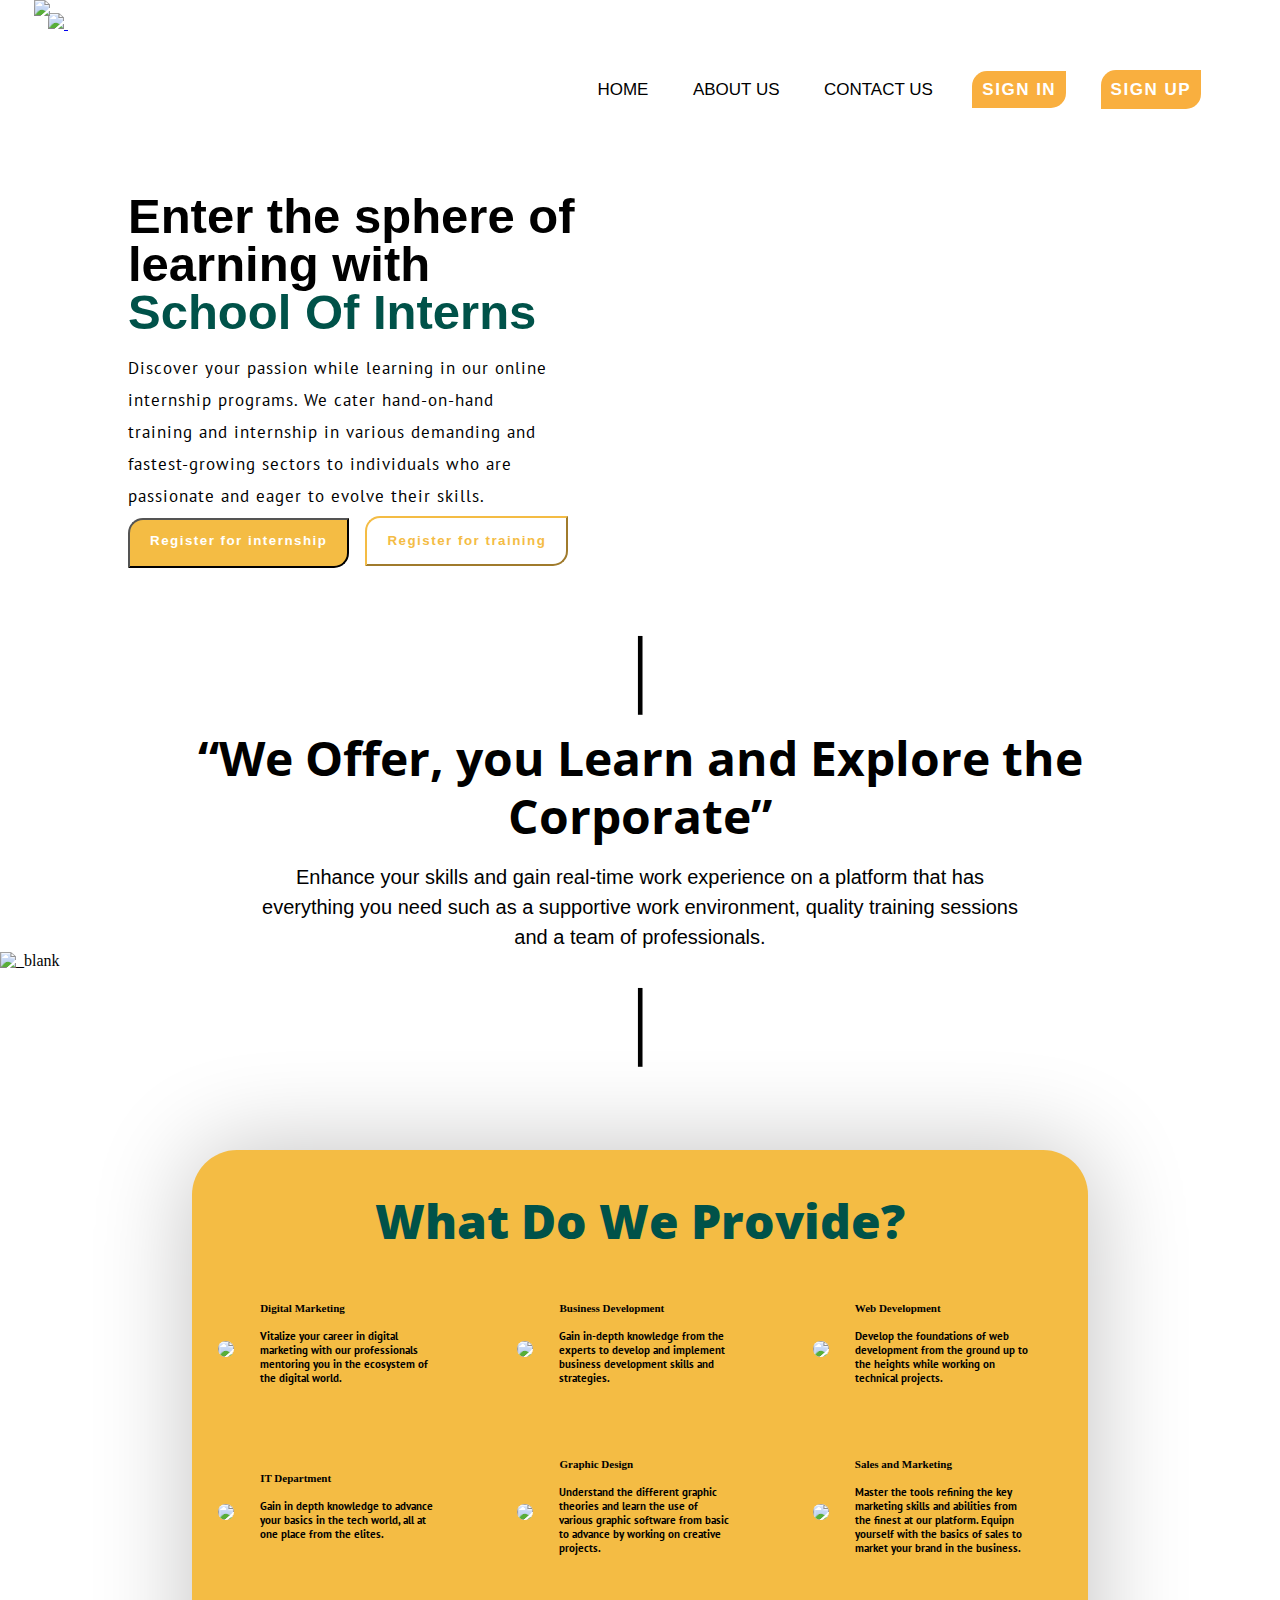
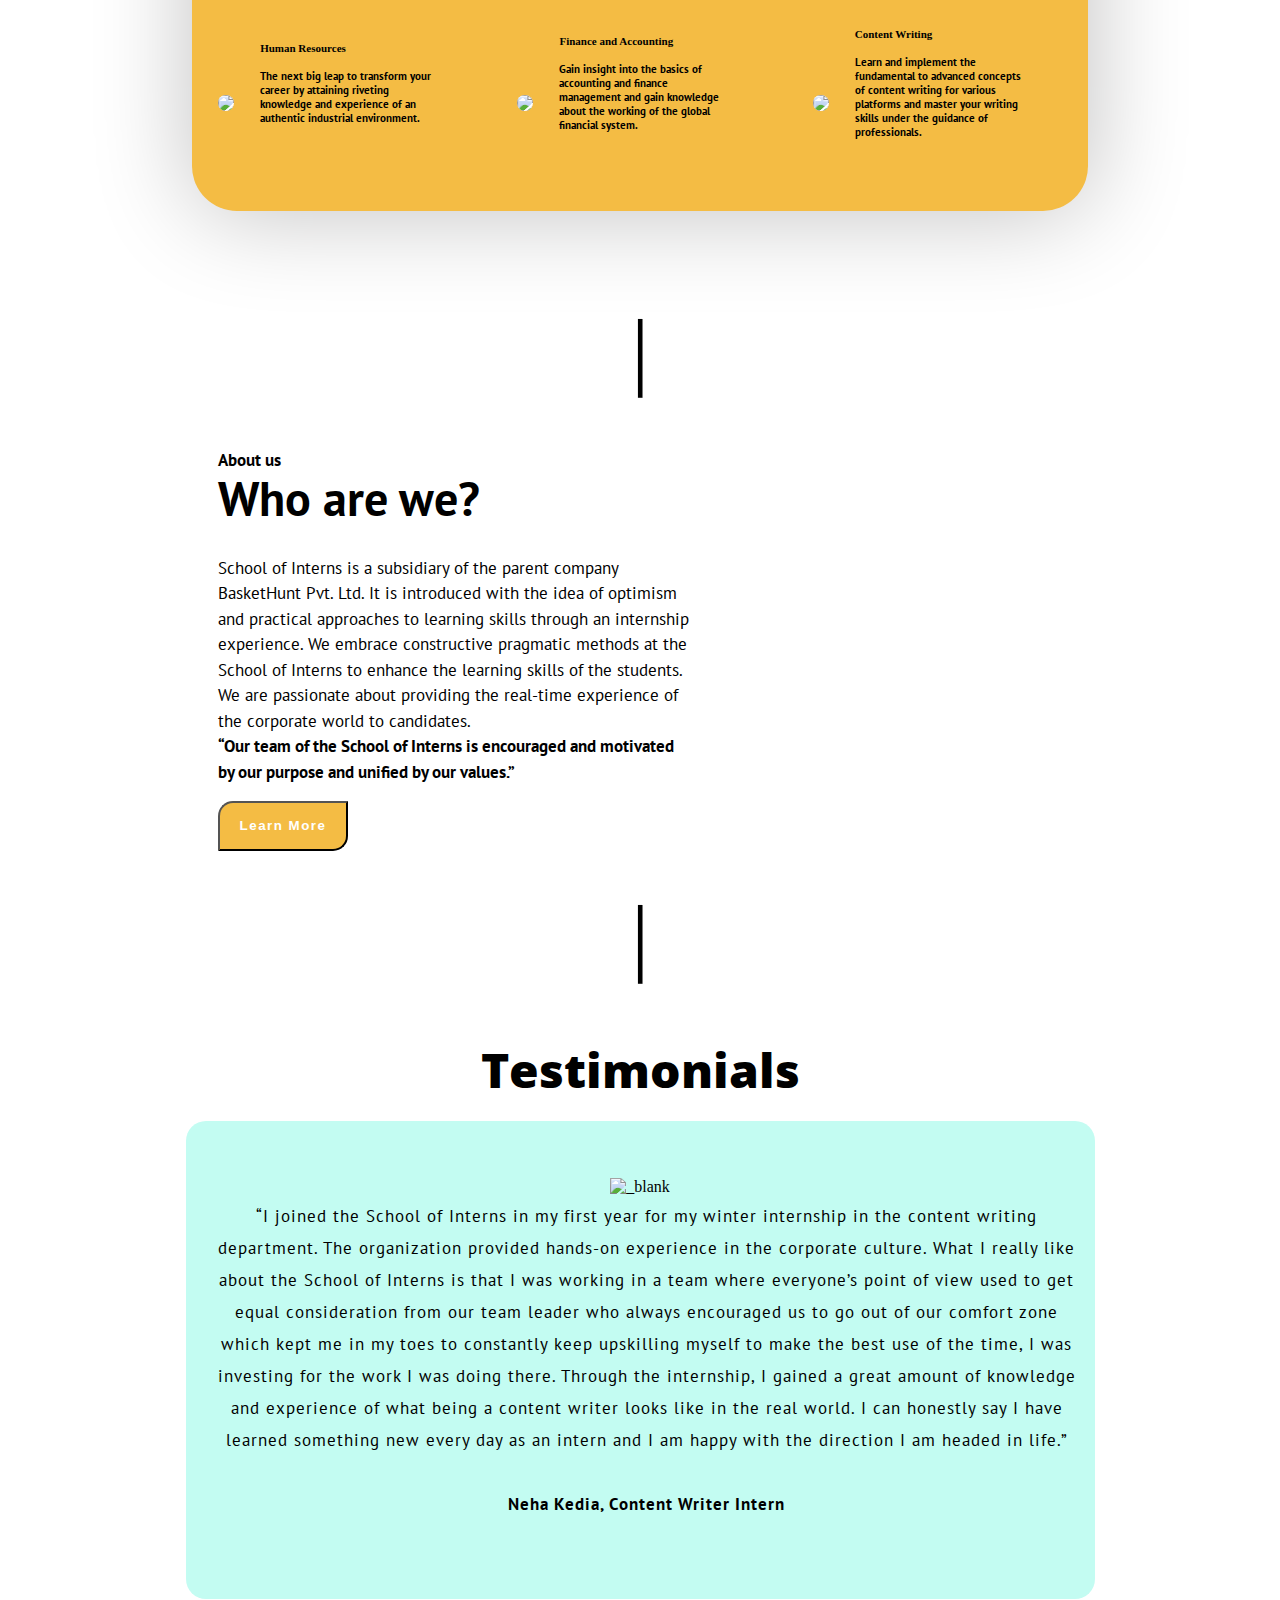
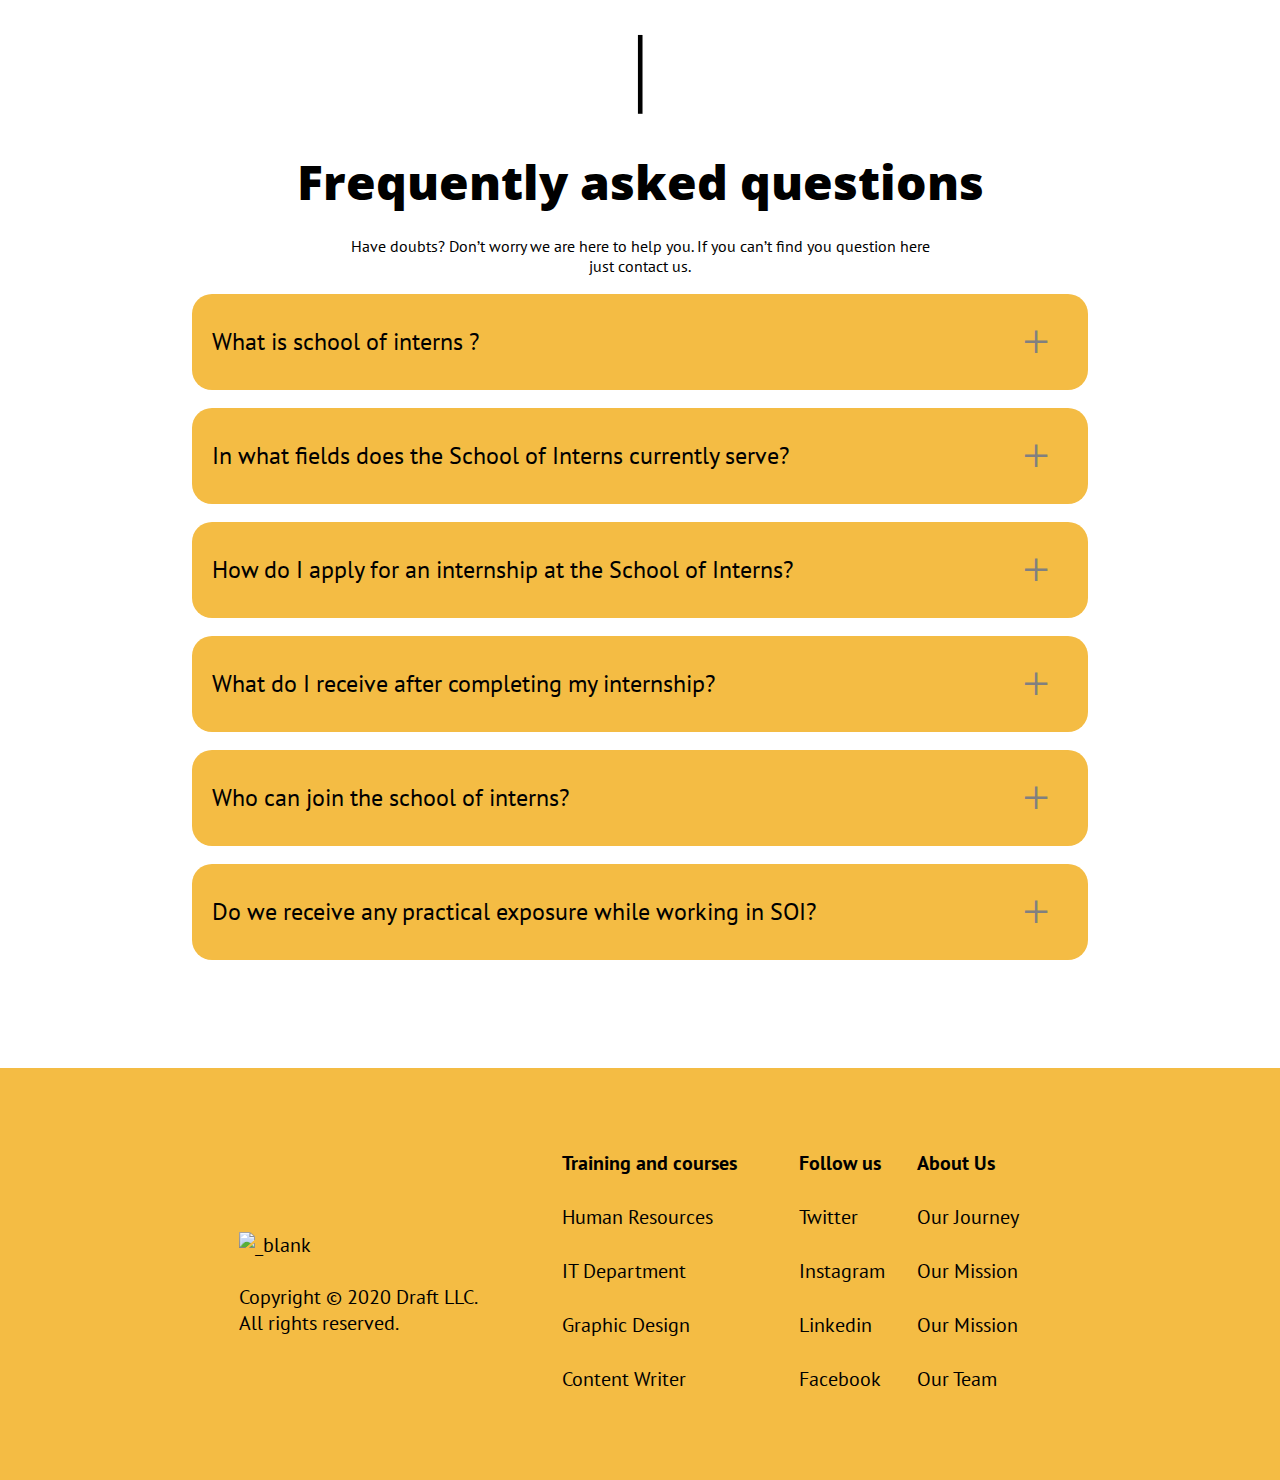
==== index.html @ ec15e97e "front-end-fixes" ====
<!DOCTYPE html>
<html lang="en">
<head>
    <meta charset="UTF-8">
    <meta http-equiv="X-UA-Compatible" content="IE=edge">
    <meta name="viewport" content="width=device-width, initial-scale=1.0">
    <link rel="stylesheet" href="style.css"> 
    <link rel="icon" href='./assets/logo.png' type="image/png">
    <script src="https://code.jquery.com/jquery-3.5.1.slim.min.js" integrity="sha384-DfXdz2htPH0lsSSs5nCTpuj/zy4C+OGpamoFVy38MVBnE+IbbVYUew+OrCXaRkfj" crossorigin="anonymous"></script>
    <script src="https://cdn.jsdelivr.net/npm/popper.js@1.16.1/dist/umd/popper.min.js" integrity="sha384-9/reFTGAW83EW2RDu2S0VKaIzap3H66lZH81PoYlFhbGU+6BZp6G7niu735Sk7lN" crossorigin="anonymous"></script>
    <script src="https://stackpath.bootstrapcdn.com/bootstrap/4.5.2/js/bootstrap.min.js" integrity="sha384-B4gt1jrGC7Jh4AgTPSdUtOBvfO8shuf57BaghqFfPlYxofvL8/KUEfYiJOMMV+rV" crossorigin="anonymous"></script>
    <title>Basket Hunt</title>
</head>
<body>
    <!-- HEADER -->
<header>
    <div id="logo">
        <a href="index.html" style=" padding-inline-start: 1rem;"><img src="./assets/logo.png">
            <img src="./assets/logo-2.png" class="img-2">
        </a>

    </div>
    <div id="nav">
        <div class="header-list" id="headerl">
            <i class="fa fa-times" onclick="hideMenu()"></i>
            <ul>
                <li><a href=""  class="nav-link">Home</a></li>
                <li><a href="" class="nav-link">About Us</a></li>
                <li><a href="" class="nav-link">Contact Us</a></li>
                <li><a href="" class="button1"  id="co-change"><b>Sign in</b></a></li>
                <li><a href="" class="button1" id="co-change"><b>Sign up</b></a></li>

            </ul>
        </div>
        <i class="fa fa-bars" onclick="showMenu()"></i>
    </div>
    <div class="text-box">
    </div>
</header>

<!-- HERO SECTION -->
<section id="about">
    <h2 class="ban-text">Enter the sphere of 
    <br>learning with <br>  <span class="hero-text">School Of Interns </span>
</h2>
    <p class="ban-para">Discover your passion while learning in our online internship programs. We cater hand-on-hand training and internship in various demanding and fastest-growing sectors to individuals who are passionate and eager to evolve their skills.
    </p>
    <div class="get-stat" style=" padding-inline-start: 10%;">
    <button type="button" class="button2" id="pa"><b>Register for internship</b>
        <div class="get-stat">
            <button type="button" class="button3" id="pa3"><b>Register for training</b></button>
        </div>
    </button>
</div>
<div class="vert-move"></div>
<br>
<p class="ver-line">│</p>
<br>

   <p class="text-1"> <b >“We Offer, you Learn and Explore the<br> Corporate”</b></p>
   <br>
    <p class="text-2">Enhance your skills and gain real-time work experience on a platform that has  <br> everything you need such as a supportive work environment, quality training sessions <br> and a team of professionals. </p>

    <img src="./assets/Mask groupfit.png" alt="_blank" class="image-mask">
    <br><br>
    <p class="ver-line">│</p>
    <br>
    <br>
</section>
<section style="background-image:url('./assets/Group.png'); background-repeat: no-repeat;">
    <table class="table" style="inline-size:70%;">
        
        <!--Header Row-->
        <tr ><th colspan="12"> <br><br> <b style="font-size: 48px; color:#005249; font-family: Open Sans; text-align: center;">What Do We Provide?</b><br><br></th></tr>
<!--End Of header row-->
        <!--First Row-->
        <tr style="font-family:'PT Sans'; font-size:11px; font-weight: 400;  ">
            <th colspan="1" style="padding:1rem;">
                <div id="first"><img src="./assets/1.png" class="shadow"></div>
        </th>
        <th colspan="3" style="text-align:start;"> <br><br><b style="font-family:'san-serif';">Digital Marketing</b><p > <br> Vitalize your career in digital <br> marketing with our professionals <br> mentoring you in the ecosystem of <br> the digital world.</p><br><br><br></th>
        
        <th colspan="1" style="padding:1rem;">
            <img src="./assets/2.png" class="shadow">
        </th><th colspan="3" style="text-align:start;"> <br><br><b style="font-family:'san-serif';">Business Development</b><p> <br> Gain in-depth knowledge from the  <br> experts to develop and implement <br> business development skills and <br> strategies.</p><br><br><br></th>
        
        <th colspan="1" style="padding:1rem;">
            <img src="./assets/3.png" class="shadow">
        </th><th colspan="3" style="text-align:start;"><br><br> <b style="font-family:'san-serif';">Web Development</b> <p> <br> Develop the foundations of web <br>development from the ground up to  <br> the heights while working on  <br> technical projects.</p><br><br><br></th></tr>

        <!--End of First Row-->
        
        <!--Second Row-->
        <tr style="font-family:'PT Sans'; font-size:11px; font-weight: 400;  ">
            <th colspan="1" style="padding:1rem;">
                <img src="./assets/4.png" class="shadow">
        </th>
        <th colspan="3" style="text-align:start;"><br><br> <b style="font-family:'san-serif';">IT Department</b><p > <br> Gain in depth knowledge to advance  <br> your basics in the tech world, all at <br> one place from the elites.</p><br><br><br></th>
        
        <th colspan="1" style="padding:1rem;">
            <img src="./assets/5.png" class="shadow">
        </th><th colspan="3" style="text-align:start;"> <br><br><b style="font-family:'san-serif';">Graphic Design</b><p> <br> Understand the different graphic <br> theories and learn the use of <br> various graphic software from basic <br> to advance by working on creative <br> projects.</p><br><br><br></th>
        
        <th colspan="1" style="padding:1rem;">
            <img src="./assets/6.png" class="shadow">
        </th><th colspan="3" style="text-align:start;"><br><br> <b style="font-family:'san-serif';">Sales and Marketing</b> <p> <br> Master the tools refining the key <br>marketing skills and abilities from   <br> the finest at our platform. Equipn  <br> yourself with the basics of sales to <br>market your brand in the business.</p><br><br><br></th></tr>
     
        <!--End of Second Row-->
        
        <!--Third Row-->
        <tr style="font-family:'PT Sans'; font-size:11px; font-weight: 400;  ">
            <th colspan="1" style="padding:1rem;" >
              <img src="./assets/7.png" class="shadow">
        </th>
        <th colspan="3" style="text-align:start;"><br><br> <b style="font-family:'san-serif';">Human Resources</b><p > <br> The next big leap to transform your <br> career by attaining riveting <br>knowledge and experience of an  <br> authentic industrial environment.</p><br><br><br><br><br></th>
        
        <th colspan="1" style="padding:1rem;">
            <img src="./assets/8.png" class="shadow">
        </th><th colspan="3" style="text-align:start;"> <br><br><b style="font-family:'san-serif';">Finance and Accounting</b><p> <br> Gain insight into the basics of   <br> accounting and finance <br>management and gain knowledge<br> about the working of the global <br>financial system.</p><br><br><br><br><br></th>
        
        <th colspan="1" style="padding:1rem;">
            <img src="./assets/9.png" class="shadow">
        </th><th colspan="3" style="text-align:start;"><br><br> <b style="font-family:'san-serif';">Content Writing</b> <p> <br> Learn and implement the <br>fundamental to advanced concepts   <br> of content writing for various   <br> platforms and master your writing <br>skills under the guidance of <br>professionals.</p><br><br><br><br><br></th></tr>

        <!--End of Third Row-->

    </table>
<br>
<br><br><br>
    <br><br>
    <p class="ver-line">│</p>
    <br>
    <br>
    <br>
    <div class="abt-us">
        
        <b class="abt-para">About us</b>
        <h2 class="abt-text">Who are we?
           
        </h2>
       <br>
            <p class="abt-para">School of Interns is a subsidiary of the parent company <br> BasketHunt Pvt. Ltd. It is introduced with the idea of optimism <br> and practical approaches to learning skills through an internship<br> experience. We embrace constructive pragmatic methods at the <br> School of Interns to enhance the learning skills of the students. <br> We are passionate about providing the real-time experience of <br> the corporate world to candidates.<br>
               <b> “Our team of the School of Interns is encouraged and motivated <br> by our purpose and unified by our values.”</b>
               
            </p>
            
            <div class="abt-stat">
            <button type="button" class="button2" id="pa"><b>Learn More</b>
            </button>
        </div>
    </div>
    <br>
    <br>
    <br>
    <p class="ver-line">│</p>
    <br>
    <br>
    <br>
    <p style="text-align:center;font-size: 48px; font-family: Open Sans; font-weight: 700; line-height: 150%;"><strong>Testimonials</strong></p><br><br><br><br>
    
    <div style="text-align: center;">
    <img src="./assets/neha.png" alt="_blank">
    </div>
    <div class="testi" style=" inline-size: 70%;">
        <p >
            <br><br>
            “I joined the School of Interns in my first year for my winter internship in the content writing <br> department. The organization provided hands-on experience in the corporate culture. What I really like <br> about the School of Interns is that I was working in a team where everyone’s point of view used to get <br> equal consideration from our team leader who always encouraged us to go out of our comfort zone <br> which kept me in my toes to constantly keep upskilling myself to make the best use of the time, I was <br> investing for the work I was doing there. Through the internship, I gained a great amount of knowledge <br> and experience of what being a content writer looks like in the real world. I can honestly say I have <br> learned something new every day as an intern and I am happy with the direction I am headed in life.”

<br><br><b>Neha Kedia, Content Writer Intern</b>
        </p>
        <br><br>
    </div>
    <br>
    <br>
    <p class="ver-line">│</p>
    <br>
    <br>
    <p style="text-align:center;font-size: 48px; font-family: Open Sans; font-weight: 700; line-height: 150%;"><strong>Frequently asked questions</strong></p>
    <br>
    <p style="text-align: center;font-family: PT Sans;">Have doubts? Don’t worry we are here to help you.  If you can’t find you question here <br> just contact us.</p>
<br>



<!-- <div>
    <div class="container">
        <div class="row">

            <div class="col-12">
              
            <div class="col-12">
                <div class="h-school">
                    <h1 class="h-school1"> What is school of interns ? <span class="text-rights"> + </span></h1>

                </div>
            </div>
            <br>
            <div class="col-12">
                <div class="h-school">
                    <h1 class="h-school1"> School of Interns is actively serving in which domains? <span class="text-rights"> + </span></h1>
                </div>
            </div>
            <br>
            <div class="col-12">
                <div class="h-school">
                    <h1 class="h-school1"> How do I apply for an internship at the School of Interns? <span class="text-rights"> + </span></h1>
                </div>

            </div>
            <br>
            <div class="col-12">
                <div class="h-school">
                    <h1 class="h-school1"> What is school of interns ?</h1><span class="text-rights"> + </span>

                </div>
                <br>
                <div class="col-12">
                    <div class="h-school">
                        <h1 class="h-school1"> What is school of interns ? <span class="text-rights"> + </span></h1>
                    </div>
                </div>
            </div>
        </div>
    </div>
</div> -->


<table class="h-school" style="inline-size:70%; ">
    <!--First Row-->
<tr class="col-12">
  <th><h1 class="h-school1"> What is school of interns ? </h1></th><th class="text-rights"><span> + </span></th>
</tr>
</table>
<br>
<table class="h-school" style="inline-size:70%; ">
<tr class="col-12">
    <th><h1 class="h-school1"> In what fields does the School of Interns currently serve?  </h1></th><th class="text-rights"><span > + </span></th>
</tr>
</table>
<br>
<table class="h-school" style="inline-size:70%; ">
<tr class="col-12">
    <th><h1 class="h-school1">How do I apply for an internship at the School of Interns? </h1></th><th class="text-rights"><span > + </span></th>
</tr>

</table>
<br>
<table class="h-school" style="inline-size:70%; ">
    <tr class="col-12">
    <th><h1 class="h-school1"> What do I receive after completing my internship?</h1></th><th class="text-rights"><span > + </span></th>
    </tr>

</table>
<br>
<table class="h-school" style="inline-size:70%; ">
    <tr class="col-12">
    <th><h1 class="h-school1">Who can join the school of interns? </h1></th><th class="text-rights"><span > + </span></th>
    </tr>
    
</table>
   <br>
   <table class="h-school" style="inline-size:70%; ">
    <tr class="col-12">
    <th><h1 class="h-school1"> Do we receive any practical exposure while working in SOI? </h1></th><th class="text-rights"><span > + </span></th>
    </tr>
   </table>
   <br>
   <br>
   <br><br>
   <br><br>


   <!-- FOOTER -->
   
   <div class="footer" style="inline-size:100%; ">
   <table style="inline-size:65%; font-size: 20px;" class="foot_table">
    <br>
    <br>
    
    <tr class="col-12" >
       <th colspan="2" rowspan="5" class="footer_col" style="text-align:start;font-weight: 100;"><img src="./assets/image.png" alt="_blank" class="footer_img"><br><br>Copyright © 2020 Draft LLC. <br>
        All rights reserved.</th>
       <th style="text-align:start;"><b>Training and courses</b> <br><br></th>
       <th style="text-align:start;"><b>Follow us </b><br><br></th>
       <th style="text-align:start;"><b>About Us</b> <br><br></th>
       
    </tr>
    <tr class="col-12" >
       <th style="text-align:start;font-weight: 100;">Human Resources <br><br></th>
        <th style="text-align:start;font-weight: 100;">Twitter<br><br></th>
        <th style="text-align:start;font-weight: 100;">Our Journey<br><br></th>
     </tr>
     <tr class="col-12" > 
        <th style="text-align:start;font-weight: 100;">IT Department <br><br></th>
        <th style="text-align:start;font-weight: 100;">Instagram<br><br></th>
        <th style="text-align:start;font-weight: 100;">Our Mission<br><br></th>
     </tr>
     <tr class="col-12" >
        <th style="text-align:start;font-weight: 100;">Graphic Design <br><br></th>
        <th style="text-align:start;font-weight: 100;">Linkedin<br><br></th>
        <th style="text-align:start;font-weight: 100;">Our Mission<br><br></th>
     </tr>
     <tr class="col-12" >
        <th style="text-align:start;font-weight: 100;">Content Writer <br><br></th>
        <th style="text-align:start;font-weight: 100;">Facebook<br><br></th>
        <th style="text-align:start;font-weight: 100;">Our Team<br><br></th>
     </tr>
     <br><br>
   </table>
   <br><br><br>
   </div>
</section>


</div>
</body>
</html>
---- style.css ----
@import url('https://fonts.googleapis.com/css2?family=Dongle&display=swap');
@import url('https://fonts.googleapis.com/css2?family=PT+Sans&display=swap');
@import url('https://fonts.googleapis.com/css2?family=Open+Sans&display=swap');

html {
scroll-behavior: smooth;
}

*{
    margin: 0px;
    padding: 0px;
}
body{
    background: url(./assets/bg.jpg);
    background-size: 1500px;
    block-size: 600px;
    background-repeat: no-repeat;
}

/* Logo */
#logo{
    position: absolute;
    line-height: 30px;
    margin-block-end: 100px;
    margin-inline-start: 2pc;
}
#logo .img-2{
    margin-left: -2.1rem;
    margin-inline-end: 15rem;
    padding-inline-end: 10pc;
    margin-block-end: 13px;
}
/* Navigation */
#nav{
    inline-size: 90%;
    color: black;
    position: absolute;
    inset-block-start: 10%;
    inset-inline-start: 50%;
    transform: translate(-50%, -50%);
    text-align: center;
    font-family: 'Roboto', sans-serif;
    line-height: 50px;
}

#nav img {
    inline-size: 150px;
    padding-inline-start: 20px;
    padding-block-start: 10px;
    inset-block-start: 0%;
}

#nav .header-list {
    flex: 1;
    text-align: end;
}

.header-list ul li {
    list-style: none;
    display: inline-block;
    padding: 8px 15px;
    position: relative;

}

.header-list ul li a {
    color: black;
    font-size: 17px;
    text-decoration: none;
    font-family: 'Roboto', sans-serif;
}
/* Navigation-Links-Hover-effects */

ul li{
    list-style:none;
    transition:0.5s;
}


ul li a{
    text-decoration:none;
    padding:5px;
    color:#fff;
    text-transform:uppercase;
    transition:0.5s;
}

ul:hover li a{
    transform:scale(1.5);
    opacity:0.2;
    filter:blur(5px);
}

ul li a:hover{
    transform:scale(2);
    opacity:1;
    filter:blur(0);
    text-decoration:none;
    color:#f9af3f;
    font-weight: bold;
}

ul li a:before{
    content:'';
    position:absolute;
    top:0;
    left:0;
    width:100%;
    height:100%;
    transition:0.5s;
    transform-origin:right;
    transform:scaleX(0);
    z-index:-1;
}

  ul li a:hover:before{
    transition:transform 0.5s;
    transform-origin:center;
    transform:scaleX(1);
  }

/* END */

.button1 {
    background-color: #f9af3f;
    color: #ffffff;
    padding:10% 10px;
    block-size: 200px;
    text-align: center;
    letter-spacing: 1.5px;
    border-radius: 15px 0 15px 0;
    }

#co-change{
    color:#ffffff;
    padding-block-start: 10%;
    padding-block-end: 10%;

    
}
#con{
    color: #ffffff;
}

/* HERO SECTION */
#about{
    padding-block-end: 4%;    
    padding-block-start: 2%;
  }
.ban-text{
        font-family: 'Raleway', sans-serif;
        font-size:49px;
        line-height: 3rem;
        padding-inline-start: 10%;
        padding-block-start: 13%;
        
}
.hero-text{
    color: #005249;
}
.ban-para{
        font-size:17px;
        letter-spacing: 1px;
        padding-block-start: 1rem;
        line-height: 2rem;
        text-decoration:none;
        padding-inline-start: 10%;
        max-inline-size:430px;
        
        font-family: 'PT Sans'
            }

/* BANNER IMAGE */
.vert-move{
            background-image:url(./assets/BANNER.png);
            background-repeat:no-repeat;
            background-size:450px;
            block-size:500px;
            margin-inline-start:55%;
            margin-block-start:-450px;
            -webkit-animation: mover 1s infinite  alternate;
            animation: mover 1s infinite  alternate;
            -webkit-animation: mover 1s infinite  alternate;
            animation: mover 1s infinite  alternate;
}
        @-webkit-keyframes mover {
            0% { transform: translateY(0); }
            100% { transform: translateY(-10px); }
        }
        @keyframes mover {
            0% { transform: translateY(0); }
            100% { transform: translateY(-10px); }
        }

        .get-stat{
            padding-inline-start: 4%;
            padding-block-start: 4px;
        }
            .button2 {
                padding-inline-start: 20px;
                padding-inline-end:20px;
                cursor: pointer; 
                background-color: #F4BC44;
                color: #ffffff;
                block-size: 50px;
                text-align: center;
                letter-spacing: 1.5px;
                border-radius: 15px 0 15px 0;
            
            }
        .pa{
            color:#ffffff;
            padding-block-start: 0%;
            padding-block-end: 0%;
        }
.button2:hover{
                background-color:rgb(255, 255, 255);
                color: #F4BC44;
                border-color: #F4BC44;
            }
        
            .button3 {
                padding-inline-start: 20px;
                padding-inline-end:20px;
                cursor: pointer; 
                background-color: white;
                border-color: #F4BC44;
                color: #F4BC44;;
                block-size: 50px;
                text-align: center;
                letter-spacing: 1.5px;
                border-radius: 15px 0 15px 0;
                outline: none;
                margin-inline-start: 1rem;
            }
        .pa3{
            color:#ffffff;
            padding-block-start: 0%;
            padding-block-end: 0%;
        }

            .button3:hover{
                background-color:#F4BC44;
                color: #ffffff;
            }
.ver-line{
    font-size: 65px;
    font-weight: 700;
    text-align: center;
    

}
.text-1{
    text-align: center;
    font-family: 'Open Sans', sans-serif;
    font-size:48px;
    padding-inline-start:12.5%;
    padding-inline-end: 12.5%;
    line-height: 120%;
}
.text-2{
    text-align: center;
    font-family: 'PT Sans Narrow', sans-serif;
    font-size:20px;
    line-height: 150%;
    
}
.image-mask{
    inline-size:100%;
}
.table{
    
    border-radius:  45px;
    background-color:#F4BC44;
    margin-inline-start: auto;
    margin-inline-end: auto;
    box-shadow:1px 1px 100px rgb(193, 192, 192);
}
.shadow{
    
    background-color:#ffffff ;
    border-radius: 50%;
    inline-size: 40px;
   
}

.abt-text{
    font-family: 'PT Sans', sans-serif;
    font-size:48px;
    line-height: 3rem;
    padding-inline-start: 17%;
    padding-block-start: 0%;
    
}

.abt-para{
    font-family: 'Open Sans', sans-serif;
    font-size:17px;
    padding-block-start: 1rem;
    line-height: 2rem;
    text-decoration:none;
    padding-inline-start: 17%;
    max-inline-size:560px;
    line-height: 1.5;
    font-family: 'PT Sans'
    
}
.abt-stat{
    font-family: 'Raleway', sans-serif;
    font-size:49px;
    padding-inline-start: 17%;
    padding-block-start: 0%;
}
.abt-us{
    
    background-image: url('./assets/image.png');
    background-repeat: no-repeat;
    background-position:right;
    background-size:22rem 22rem ;
    background-position-x:80%;
    background-blend-mode:multiply;
}

.h-ques {
    font-family: "Roboto";
    font-size: 28px;
    font-weight: 500;
}

.p-doubts {
    font-family: "Roboto";
    font-size: 20px;
    font-weight: 500;
}

.h-school1 {
    font-family: "PT Sans";
    font-size: 24px;
    font-weight: 500;
    inline-size:auto;
    text-align: start;
    margin-inline-start: 5px;
    
}

.h-school {

    margin-inline-start: auto;
    margin-inline-end: auto;
    background-color: #F4BC44;
    block-size:96px;
    inline-size:auto;
    padding-block-start: 8px;
    padding-block-end: 8px;
    padding-inline-start: 13px;
    border-radius: 20px;
}

.s {
    padding-inline-start: 190px;
    font-size: 22px;
    padding-block-start: 8px;
    padding-block-end: 8px;
}

.text-rights{
text-align: center;
color:grey;
inline-size: 100px;
font-size: 48px;
font-weight: 100;
}

.footer{
   font-family: PT Sans;
   
    background-color: #F4BC44;
    margin-inline-start: auto;
    margin-inline-end: auto;
    inline-size:auto;
    
   
    border-radius: 0px;
}
.foot_table{
    margin-inline-start: auto;
    margin-inline-end: auto;
    padding-inline-start: 13px;

}

.footer_img{
    inline-size: 80px;
    block-size: 80px;
    margin-inline-start:0px;
    
    
}
.footer_col{
    inset-inline-start: auto;
    text-align: start;
    padding-block-start: 0%;
}
.testi{
    font-family: PT Sans;
    font-size: 20px;
    margin-block-start: -75px;
    margin-inline-start: auto;
    margin-inline-end: auto;
    background-color:#C3FCF2;
    inline-size:auto;
    block-size: auto;
    padding-block-start: 15px;
    padding-block-end: 15px;
    padding-inline-start: 13px;
    border-radius: 20px;
    font-size:17px;
    letter-spacing: 1px;
    text-align: center;
    line-height: 2rem;
    max-inline-size: 75%;
}
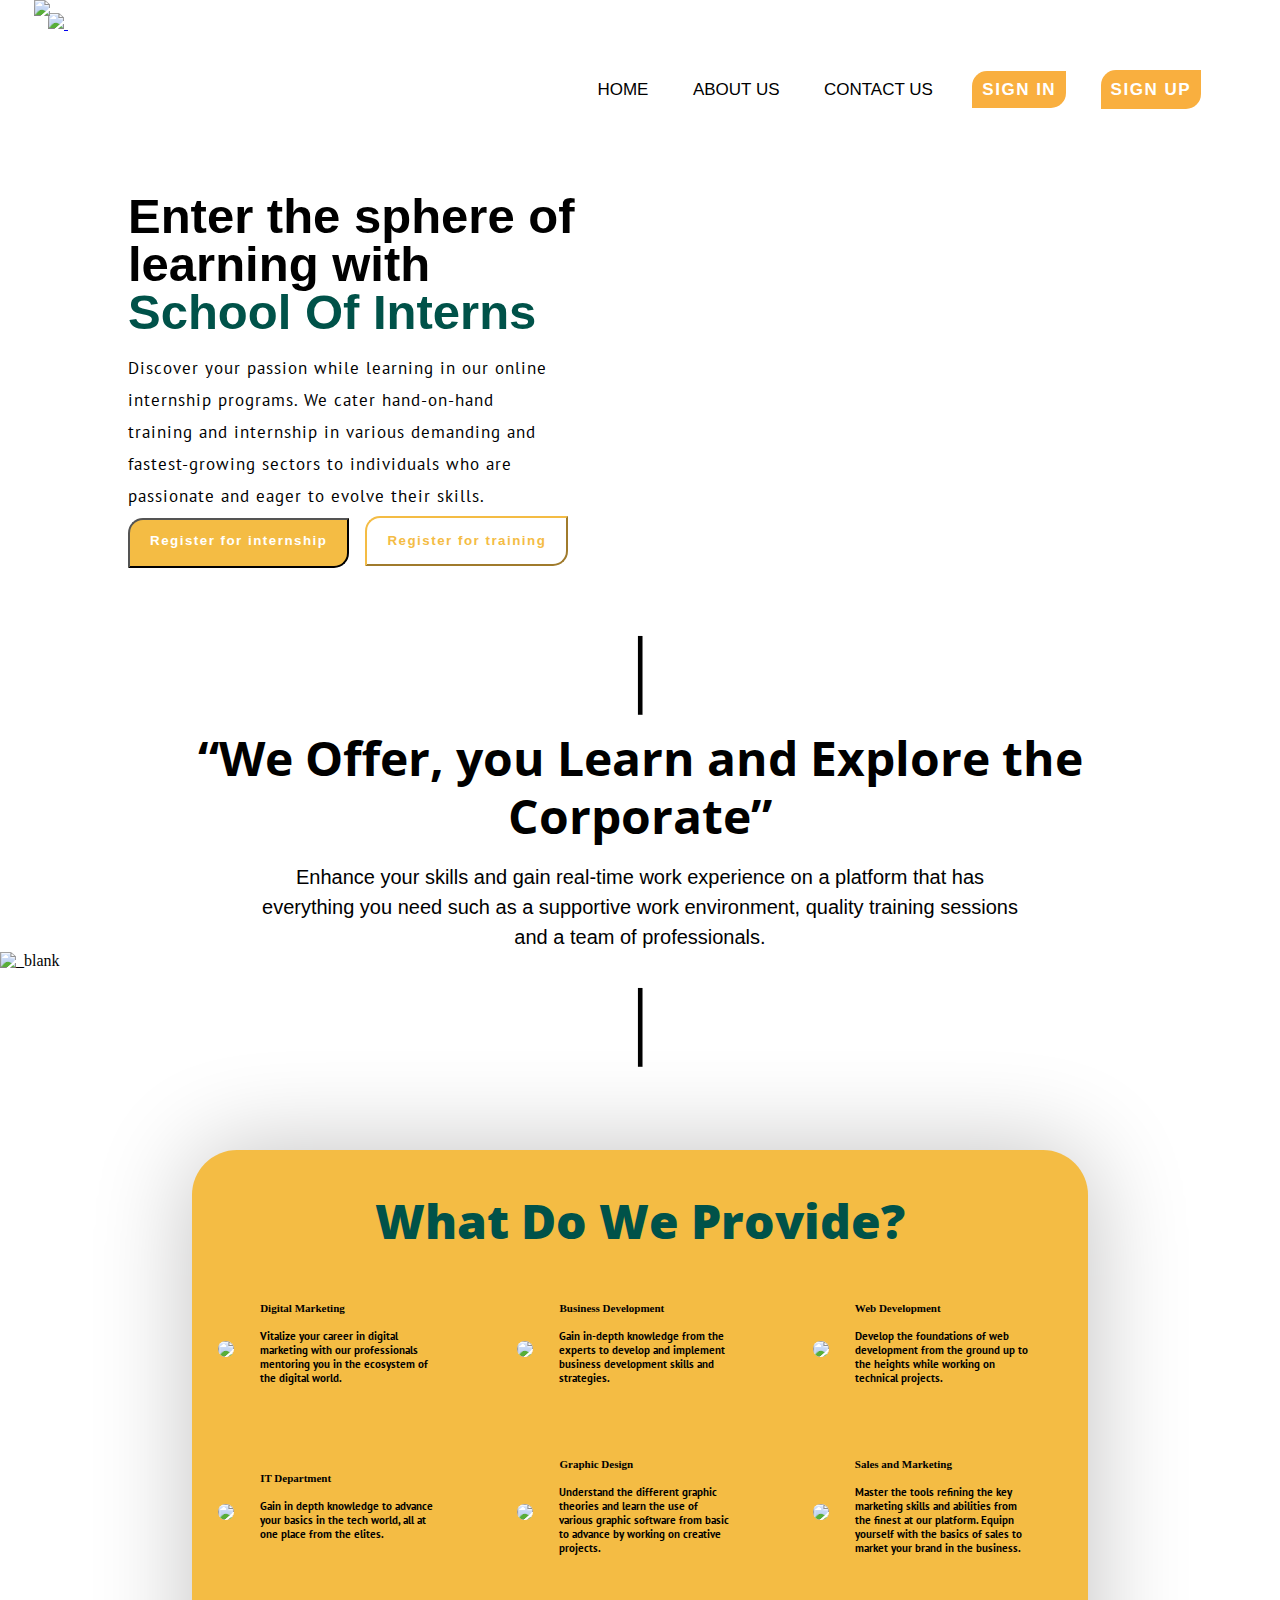
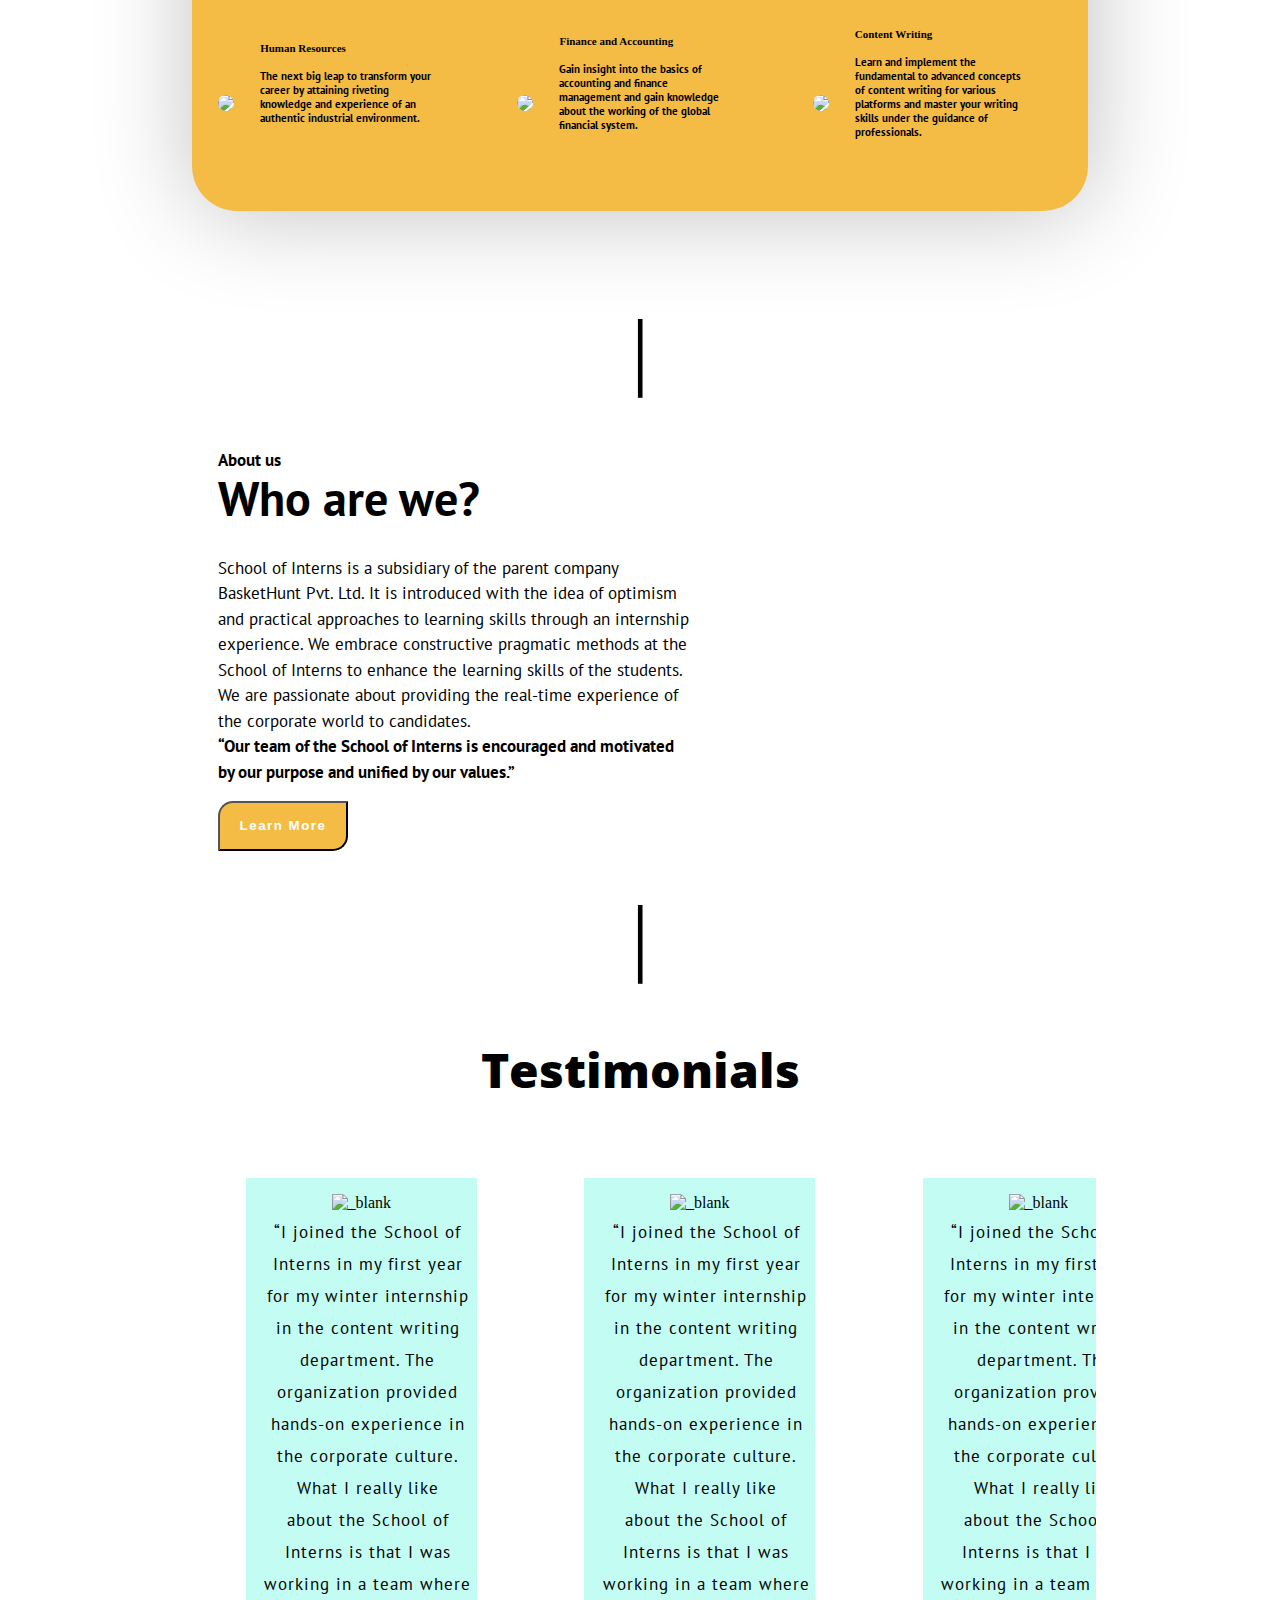
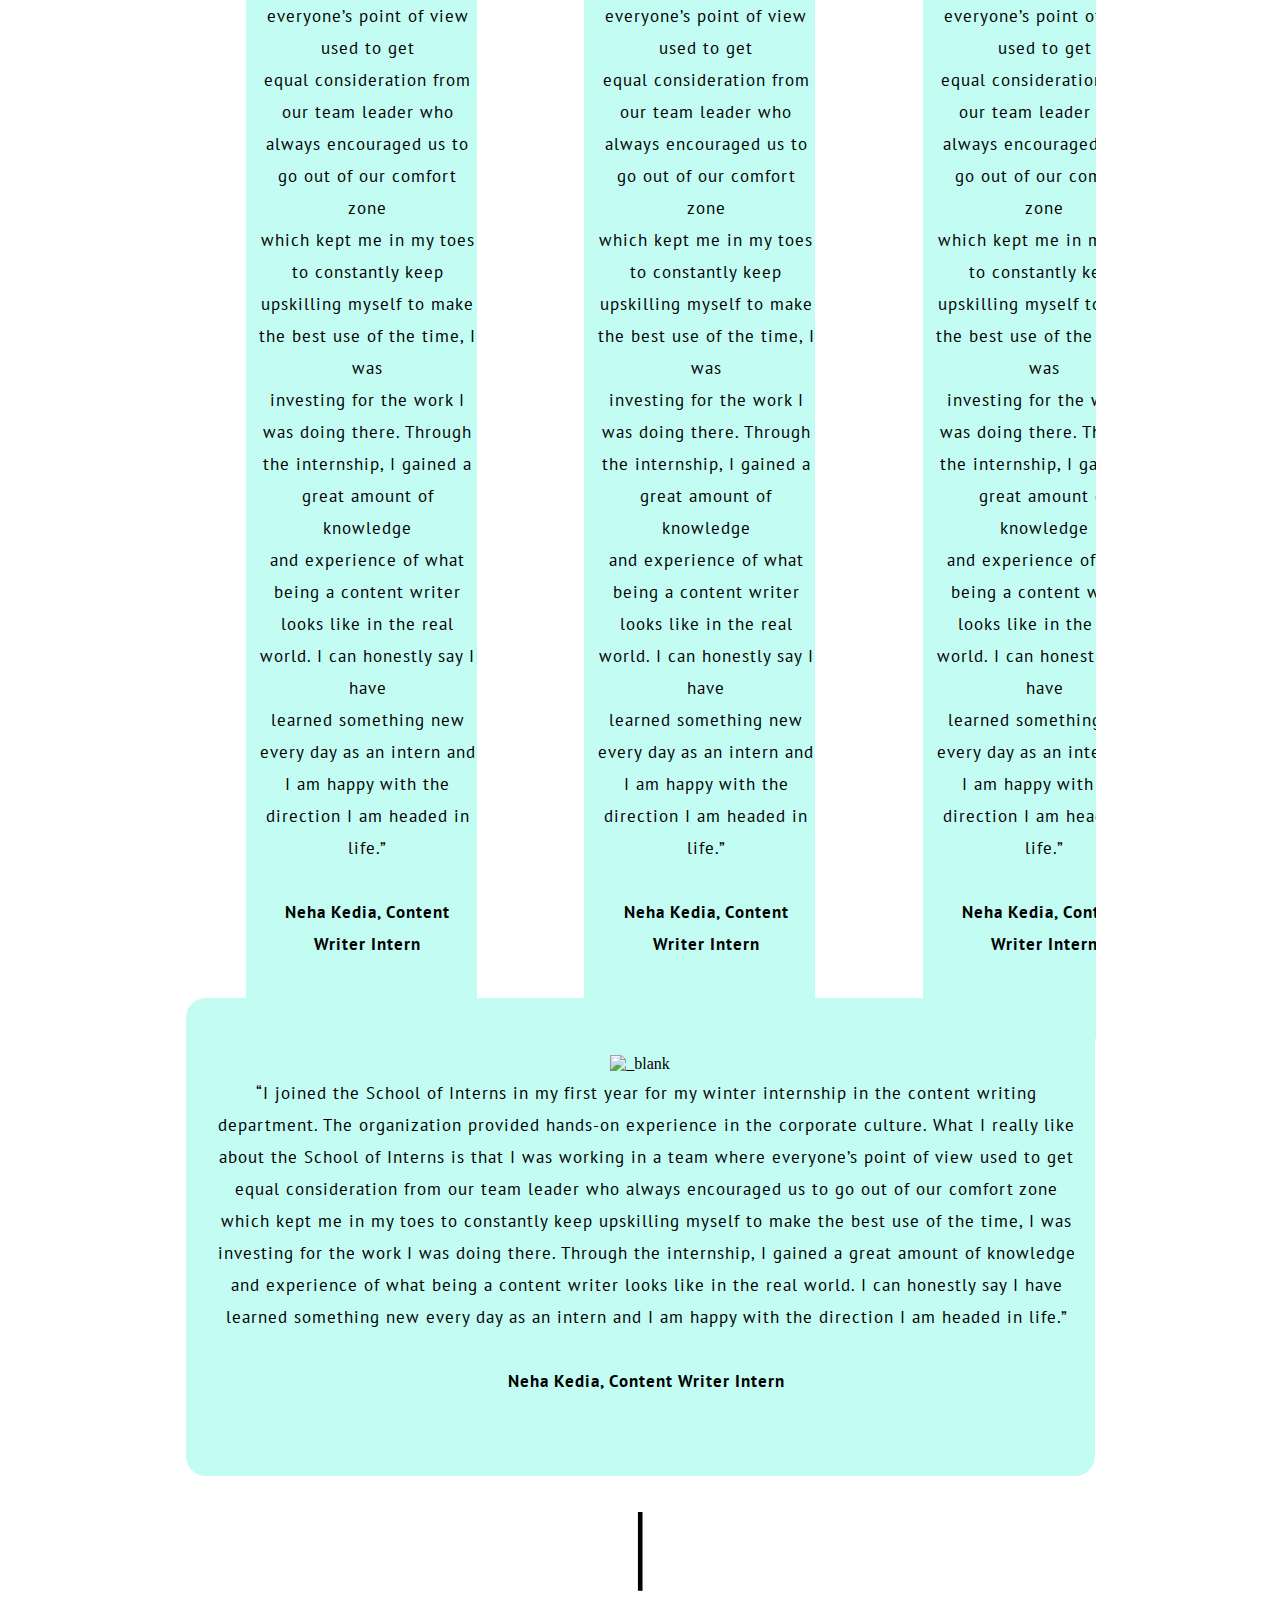
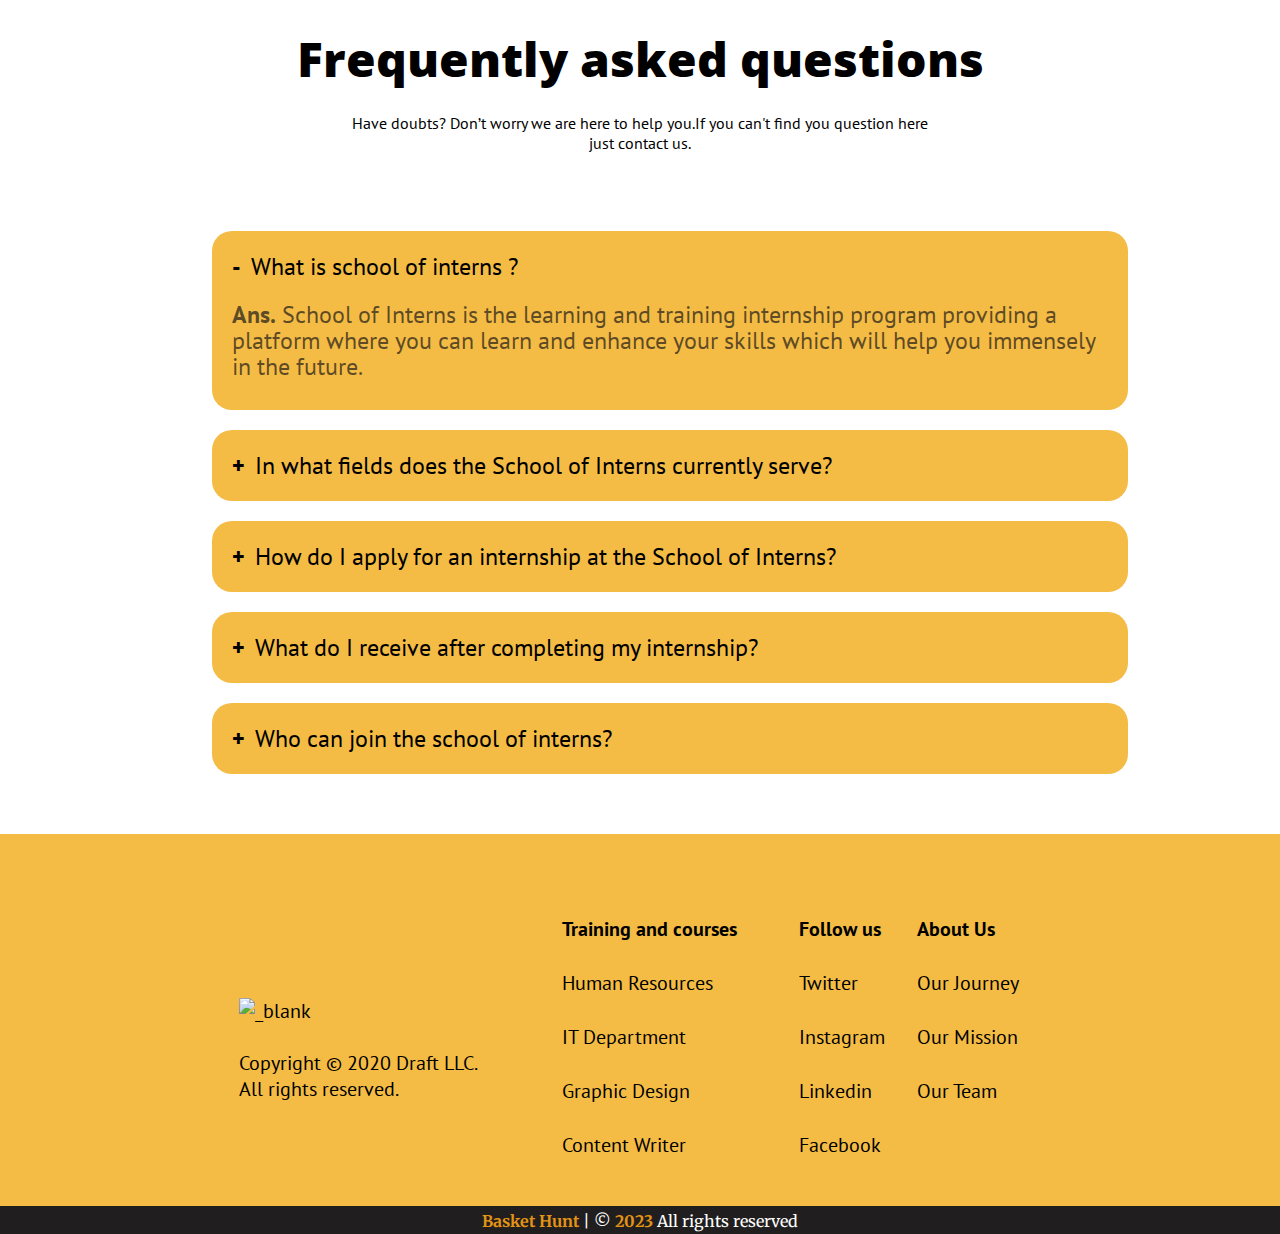
==== commit 489b1f9b: "updated testimonial and the FAQs section." ====
--- a/index.html
+++ b/index.html
@@ -61,7 +61,7 @@
    <br>
     <p class="text-2">Enhance your skills and gain real-time work experience on a platform that has  <br> everything you need such as a supportive work environment, quality training sessions <br> and a team of professionals. </p>
 
-    <img src="./assets/Mask groupfit.png" alt="_blank" class="image-mask">
+    <img src="./assets/Mask group.png" alt="_blank" class="image-mask">
     <br><br>
     <p class="ver-line">│</p>
     <br>
@@ -98,7 +98,7 @@
         <th colspan="3" style="text-align:start;"><br><br> <b style="font-family:'san-serif';">IT Department</b><p > <br> Gain in depth knowledge to advance  <br> your basics in the tech world, all at <br> one place from the elites.</p><br><br><br></th>
         
         <th colspan="1" style="padding:1rem;">
-            <img src="./assets/5.png" class="shadow">
+            <img src="./assets/graphic.png" class="shadow">
         </th><th colspan="3" style="text-align:start;"> <br><br><b style="font-family:'san-serif';">Graphic Design</b><p> <br> Understand the different graphic <br> theories and learn the use of <br> various graphic software from basic <br> to advance by working on creative <br> projects.</p><br><br><br></th>
         
         <th colspan="1" style="padding:1rem;">
@@ -157,6 +157,68 @@
     <br>
     <br>
     <p style="text-align:center;font-size: 48px; font-family: Open Sans; font-weight: 700; line-height: 150%;"><strong>Testimonials</strong></p><br><br><br><br>
+    <div class="media-scroller" style=" inline-size: 70%;" >
+        <div class="media-element">
+            <div style="text-align: center;">
+               <img src="./assets/neha.png" alt="_blank">
+            </div>
+            <div class="testi" >
+              <p >
+                 <br><br>
+                 “I joined the School of Interns in my first year for my winter internship in the content writing <br> department. The organization provided hands-on experience in the corporate culture. What I really like <br> about the School of Interns is that I was working in a team where everyone’s point of view used to get <br> equal consideration from our team leader who always encouraged us to go out of our comfort zone <br> which kept me in my toes to constantly keep upskilling myself to make the best use of the time, I was <br> investing for the work I was doing there. Through the internship, I gained a great amount of knowledge <br> and experience of what being a content writer looks like in the real world. I can honestly say I have <br> learned something new every day as an intern and I am happy with the direction I am headed in life.”
+     
+               <br><br><b>Neha Kedia, Content Writer Intern</b>
+               </p>
+               <br><br>
+             </div>
+         </div>
+         <div class="media-element">
+            <div style="text-align: center;">
+               <img src="./assets/neha.png" alt="_blank">
+            </div>
+            <div class="testi" >
+              <p >
+                 <br><br>
+                 “I joined the School of Interns in my first year for my winter internship in the content writing <br> department. The organization provided hands-on experience in the corporate culture. What I really like <br> about the School of Interns is that I was working in a team where everyone’s point of view used to get <br> equal consideration from our team leader who always encouraged us to go out of our comfort zone <br> which kept me in my toes to constantly keep upskilling myself to make the best use of the time, I was <br> investing for the work I was doing there. Through the internship, I gained a great amount of knowledge <br> and experience of what being a content writer looks like in the real world. I can honestly say I have <br> learned something new every day as an intern and I am happy with the direction I am headed in life.”
+     
+               <br><br><b>Neha Kedia, Content Writer Intern</b>
+               </p>
+               <br><br>
+             </div>
+         </div>
+         <div class="media-element">
+             <div style="text-align: center;">
+                <img src="./assets/neha.png" alt="_blank">
+             </div>
+             <div class="testi">
+               <p >
+                  <br><br>
+                  “I joined the School of Interns in my first year for my winter internship in the content writing <br> department. The organization provided hands-on experience in the corporate culture. What I really like <br> about the School of Interns is that I was working in a team where everyone’s point of view used to get <br> equal consideration from our team leader who always encouraged us to go out of our comfort zone <br> which kept me in my toes to constantly keep upskilling myself to make the best use of the time, I was <br> investing for the work I was doing there. Through the internship, I gained a great amount of knowledge <br> and experience of what being a content writer looks like in the real world. I can honestly say I have <br> learned something new every day as an intern and I am happy with the direction I am headed in life.”
+      
+                  <br><br><b>Neha Kedia, Content Writer Intern</b>
+                </p>
+                <br><br>
+              </div>
+         </div>
+         <div class="media-element">
+             <div style="text-align: center;">
+                <img src="./assets/neha.png" alt="_blank">
+             </div>
+             <div class="testi" >
+               <p >
+                  <br><br>
+                  “I joined the School of Interns in my first year for my winter internship in the content writing <br> department. The organization provided hands-on experience in the corporate culture. What I really like <br> about the School of Interns is that I was working in a team where everyone’s point of view used to get <br> equal consideration from our team leader who always encouraged us to go out of our comfort zone <br> which kept me in my toes to constantly keep upskilling myself to make the best use of the time, I was <br> investing for the work I was doing there. Through the internship, I gained a great amount of knowledge <br> and experience of what being a content writer looks like in the real world. I can honestly say I have <br> learned something new every day as an intern and I am happy with the direction I am headed in life.”
+      
+                  <br><br><b>Neha Kedia, Content Writer Intern</b>
+                </p>
+                <br><br>
+              </div>
+         </div>
+     
+          
+     </div>
+         
+
     
     <div style="text-align: center;">
     <img src="./assets/neha.png" alt="_blank">
@@ -177,7 +239,7 @@
     <br>
     <p style="text-align:center;font-size: 48px; font-family: Open Sans; font-weight: 700; line-height: 150%;"><strong>Frequently asked questions</strong></p>
     <br>
-    <p style="text-align: center;font-family: PT Sans;">Have doubts? Don’t worry we are here to help you.  If you can’t find you question here <br> just contact us.</p>
+    <p style="text-align: center;font-family: PT Sans;">Have doubts? Don’t worry we are here to help you.If you can't find you question here <br> just contact us.</p>
 <br>
 
 
@@ -223,10 +285,55 @@
         </div>
     </div>
 </div> -->
-
-
-<table class="h-school" style="inline-size:70%; ">
-    <!--First Row-->
+<ul class="accordion" style="inline-size:70%; ">
+    <li>
+        <input type="radio" name="accordion" id="section1" checked>
+        <label for="section1">What is school of interns ?</label>
+        <div class="content"><p><b>Ans.</b> School of Interns is the learning and training internship program providing a platform where you can learn and enhance your skills which will help you immensely in the future. </p></div>
+    </li>
+    <li>
+        <input type="radio" name="accordion" id="section2">
+        <label for="section2"> In what fields does the School of Interns currently serve? </label>
+        <div class="content"><p><b>Ans.</b> School of Interns deliver versatile internships in the following sectors:
+            <br>
+            <br>
+            <ul>Human Resource</ul>
+            <ul>IT & Tech Support</ul>
+            <ul>Content Writing</ul>
+            <ul>Graphic Design</ul>
+            <ul>Web Development</ul>
+            <ul>Business Management</ul>
+            <ul>Digital Marketing</ul>
+            <ul>Public Relations (PR)</ul>
+            <ul>Sales & Marketing</ul>
+            <ul>Finance and Accounting</ul>
+            </p></div>
+    </li>
+    <li>
+        <input type="radio" name="accordion" id="section3">
+        <label for="section3">How do I apply for an internship at the School of Interns?</label>
+        <div class="content"><p><b>Ans.</b> You can apply for an internship with us through forms available on our website and other platforms like LinkedIn and social media. </p></div>
+    </li>
+    <li>
+        <input type="radio" name="accordion" id="section4">
+        <label for="section4">What do I receive after completing my internship? 
+        </label>
+        <div class="content"><p><b>Ans.</b> After successfully completing your internship,You will get a government-approved certificate with a specific letter of recommendation.Based on your performance, you will get an opportunity to work with other eligible companies or with us too.You will get hands-on experience with real and prestigious software and portals.  </p></div>
+    </li>
+    <li>
+        <input type="radio" name="accordion" id="section5">
+        <label for="section5">Who can join the school of interns?
+        </label>
+        <div class="content"><p><b>Ans.</b> The School of interns is a learning and training platform where skills and passion are valued. Students, graduates, and other individuals such as even non-graduates can join us. </p></div>
+    </li>
+    
+
+</ul>
+
+
+<!-- 
+    <table class="h-school" style="inline-size:70%; ">
+    <!--First Row
 <tr class="col-12">
   <th><h1 class="h-school1"> What is school of interns ? </h1></th><th class="text-rights"><span> + </span></th>
 </tr>
@@ -267,7 +374,7 @@
    <br>
    <br>
    <br><br>
-   <br><br>
+   <br><br> -->
 
 
    <!-- FOOTER -->
@@ -286,32 +393,39 @@
        
     </tr>
     <tr class="col-12" >
-       <th style="text-align:start;font-weight: 100;">Human Resources <br><br></th>
-        <th style="text-align:start;font-weight: 100;">Twitter<br><br></th>
-        <th style="text-align:start;font-weight: 100;">Our Journey<br><br></th>
+       <th style="text-align:start;font-weight: 100;"><a href="" class="f-link">Human Resources </a><br><br></th>
+        <th style="text-align:start;font-weight: 100;"><a href="" class="f-link">Twitter</a><br><br></th>
+        <th style="text-align:start;font-weight: 100;"><a href="" class="f-link">Our Journey</a><br><br></th>
      </tr>
      <tr class="col-12" > 
-        <th style="text-align:start;font-weight: 100;">IT Department <br><br></th>
-        <th style="text-align:start;font-weight: 100;">Instagram<br><br></th>
-        <th style="text-align:start;font-weight: 100;">Our Mission<br><br></th>
+        <th style="text-align:start;font-weight: 100;"><a href="" class="f-link">IT Department </a><br><br></th>
+        <th style="text-align:start;font-weight: 100;"><a href="" class="f-link">Instagram</a><br><br></th>
+        <th style="text-align:start;font-weight: 100;"><a href="" class="f-link">Our Mission</a><br><br></th>
      </tr>
      <tr class="col-12" >
-        <th style="text-align:start;font-weight: 100;">Graphic Design <br><br></th>
-        <th style="text-align:start;font-weight: 100;">Linkedin<br><br></th>
-        <th style="text-align:start;font-weight: 100;">Our Mission<br><br></th>
+        <th style="text-align:start;font-weight: 100;"><a href="" class="f-link">Graphic Design </a><br><br></th>
+        <th style="text-align:start;font-weight: 100;"><a href="" class="f-link">Linkedin</a><br><br></th>
+        <th style="text-align:start;font-weight: 100;"><a href="" class="f-link">Our Team </a><br><br></th>
+  
      </tr>
      <tr class="col-12" >
-        <th style="text-align:start;font-weight: 100;">Content Writer <br><br></th>
-        <th style="text-align:start;font-weight: 100;">Facebook<br><br></th>
-        <th style="text-align:start;font-weight: 100;">Our Team<br><br></th>
+        <th style="text-align:start;font-weight: 100;"><a href="" class="f-link">Content Writer</a> <br><br></th>
+        <th style="text-align:start;font-weight: 100;"><a href="" class="f-link">Facebook </a><br><br></th>
+        
      </tr>
      <br><br>
    </table>
-   <br><br><br>
+   <br>
    </div>
 </section>
-
-
+<footer>
+    <div class="foot2">
+        <p class="f2" style="margin-bottom: 0px;">
+            <span>Basket Hunt</span> | © <span id="year">2023</span>
+            All rights reserved<br/>
+        </p>
+    </div>
+    </footer>
 </div>
 </body>
-</html>+</html>
--- a/style.css
+++ b/style.css
@@ -1,4 +1,5 @@
 @import url('https://fonts.googleapis.com/css2?family=Dongle&display=swap');
+@import url('https://fonts.googleapis.com/css2?family=Merriweather&display=swap');
 @import url('https://fonts.googleapis.com/css2?family=PT+Sans&display=swap');
 @import url('https://fonts.googleapis.com/css2?family=Open+Sans&display=swap');
 
@@ -333,6 +334,7 @@
     font-weight: 500;
 }
 
+
 .h-school1 {
     font-family: "PT Sans";
     font-size: 24px;
@@ -342,7 +344,60 @@
     margin-inline-start: 5px;
     
 }
-
+.accordion{
+    margin: 60px auto;
+    width: 600px;
+}
+.accordion li{
+    list-style-type:none;
+    width: 100%;
+    margin: 20px;
+    padding: 10px;
+    border-radius: 20px;
+    background: #F4BC44;   
+    font-family: "PT Sans";
+                              
+}
+.accordion li label{
+    display: flex;
+    align-items: center;
+    padding: 10px;
+    font-size: 24px;
+    font-weight: 500;
+    cursor: pointer;
+    
+
+}
+label::before{
+    content: '+';
+    margin-right: 10px;
+    font-size:24px;
+    font-weight: 600;
+}
+input[type="radio"]{
+    display: none;
+}
+.accordion .content{
+    color: rgba(26, 23, 23, 0.699);
+    padding: 0 10px;
+    line-height: 26px;
+    font-size:24px;
+    max-height: 0;
+    overflow: hidden;
+    transition: max-height 0.3s,padding 0.5s;
+    
+
+}
+.accordion input[type="radio"]:checked + label + .content{
+    max-height: 400px;
+    padding: 10px 10px 20px;
+}
+.accordion input[type="radio"]:checked + label::before{
+    content: '-';
+    
+}
+
+/*
 .h-school {
 
     margin-inline-start: auto;
@@ -355,7 +410,7 @@
     padding-inline-start: 13px;
     border-radius: 20px;
 }
-
+*/
 .s {
     padding-inline-start: 190px;
     font-size: 22px;
@@ -400,6 +455,20 @@
     inset-inline-start: auto;
     text-align: start;
     padding-block-start: 0%;
+}
+.media-scroller{
+    --spacer:1rem;
+    display: grid;
+    gap: var(--spacer);
+    grid-auto-flow: column;
+   grid-auto-columns: 36%;
+  
+   overflow: auto;
+   margin-left: 200px;
+}
+.media-element{
+    padding: var(--spacer);
+    object-fit: cover;
 }
 .testi{
     font-family: PT Sans;
@@ -421,3 +490,26 @@
     max-inline-size: 75%;
 }
 
+/* FOOTER-LINKS */
+
+.f-link{
+    color: black;
+    text-decoration: none;
+}
+
+.f-link:hover{
+    color: rgb(84, 84, 84);
+}
+
+.foot2 {
+    font-family: 'Merriweather', serif;
+    text-align: center;
+    background-color: rgb(32, 30, 30);
+    color: #fff;
+    padding-top:0.3rem;
+    padding-bottom: 0.2rem;
+  }
+  span {
+    color: rgb(228, 148, 20);
+    font-weight: bold;
+  }